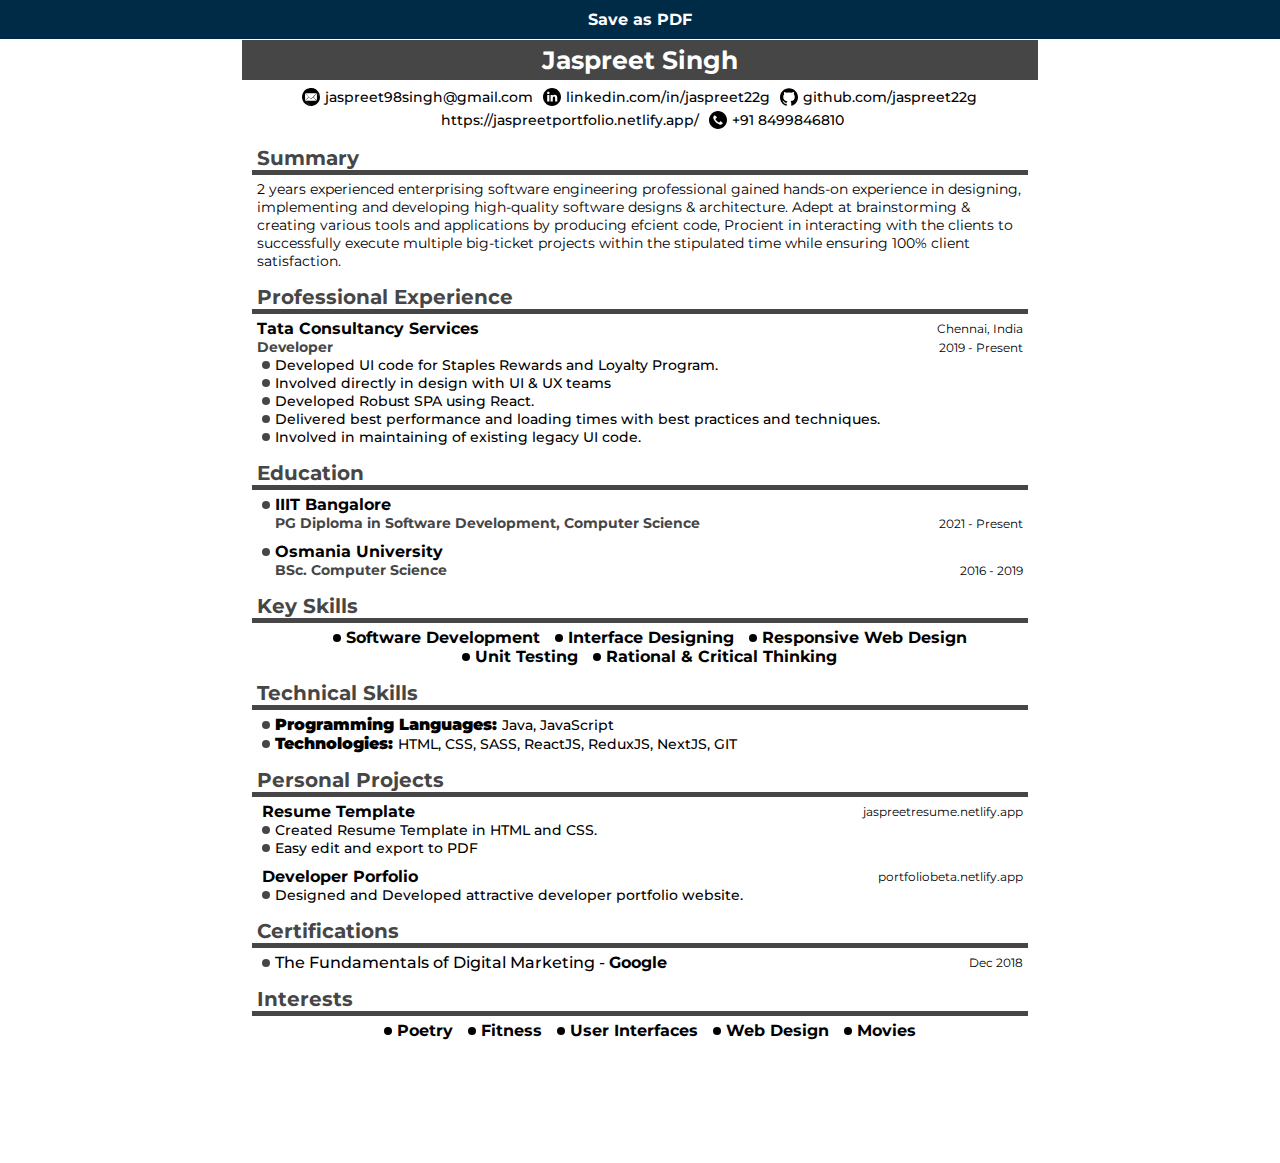
==== index.html @ e5b24d25 "updating portfolio link" ====
<!DOCTYPE html>
<html lang="en">

<head>
    <meta charset="UTF-8" />
    <meta name="viewport" content="width=device-width, initial-scale=1.0" />
    <title>Jaspreet's Resume</title>
    <link rel="stylesheet" href="styles.css" />
</head>

<body>

    <button onclick="saveAsPDF()">Save as PDF</button>

    <section class="contact-info">
        <div class="name">
            <h1>Jaspreet Singh</h1>
        </div>
        <div class="info-details">
            <div>
                <img src="./assets/mail.svg" alt="" />
                <a href="mailto:jaspreet98singh@gmail.com">jaspreet98singh@gmail.com</a>
            </div>
            <div>
                <img src="./assets/linkedin.svg" alt="" />
                <a href="https://www.linkedin.com/in/jaspreet22g/">linkedin.com/in/jaspreet22g</a>
            </div>
            <div>
                <img src="./assets/github.svg" alt="" />
                <a href="https://github.com/jaspreet22g">github.com/jaspreet22g</a>
            </div>
            <div>
                <img src="./assets/global.svg" alt="" />
                <a href="https://jaspreetportfolio.netlify.app/">https://jaspreetportfolio.netlify.app/</a>
            </div>
            <div>
                <img src="./assets/phone-call.svg" alt="" />
                <a href="tel:+918499846810">+91 8499846810</a>
            </div>
        </div>
    </section>

    <section class="summary">
        <h2 class="main-block-title">Summary</h2>
        <p>2 years experienced enterprising software engineering professional gained hands-on experience in
            designing, implementing and developing high-quality software
            designs &
            architecture. Adept at brainstorming & creating various tools and applications by producing efcient
            code,
             Procient in interacting with the clients to successfully execute multiple big-ticket
            projects within
            the stipulated time while ensuring 100% client satisfaction.
        </p>
    </section>

    <section class="prof-exp">
        <h2 class="main-block-title">Professional Experience</h2>
        <div class="cmp-details space-between">
            <h3>Tata Consultancy Services</h3>
            <h5>Chennai, India</h5>
        </div>
        <div class="emp-details">
            <div class="space-between">
                <h4>Developer</h4>
                <h5>2019 - Present</h5>
            </div>
            <ul>
                <li>Developed UI code for Staples Rewards and Loyalty Program.</li>
                <li>Involved directly in design with UI & UX teams</li>
                <li>Developed Robust SPA using React.</li>
                <li>Delivered best performance and loading times with best practices and techniques.</li>
                <li>Involved in maintaining of existing legacy UI code.</li>
            </ul>
        </div>
    </section>


    <section class="education">
        <h2 class="main-block-title">Education</h2>
        <ul class="vert-block-div">
            <li>
                <h3>IIIT Bangalore</h3>
            </li>
            <div class="space-between">
                <h4>PG Diploma in Software Development, Computer Science</h4>
                <h5>2021 - Present</h5>
            </div>
        </ul>
        <ul class="vert-block-div">
            <li>
                <h3>Osmania University</h3>
            </li>
            <div class="space-between">
                <h4>BSc. Computer Science</h4>
                <h5>2016 - 2019</h5>
            </div>
        </ul>
    </section>

    <section class="key-skills">
        <h2 class="main-block-title">Key Skills</h2>
        <ul class="horizontal-ul">
            <li>
                <h3>Software Development</h3>
            </li>
            <li>
                <h3>Interface Designing</h3>
            </li>
            <li>
                <h3>Responsive Web Design</h3>
            </li>
            <li>
                <h3>Unit Testing</h3>
            </li>
            <li>
                <h3>Rational & Critical Thinking</h3>
            </li>
        </ul>
    </section>
    <section class="tech-skills">
        <h2 class="main-block-title">Technical Skills</h2>
        <ul>
            <li>
                <h3><b>Programming Languages:</b> </h3> Java, JavaScript
            </li>
            <li>
                <h3><b>Technologies:</b></h3> HTML, CSS, SASS, ReactJS, ReduxJS, NextJS, GIT
            </li>
        </ul>
    </section>

    <section class="personal-proj">
        <h2 class="main-block-title">Personal Projects</h2>
        <ul class="vert-block-div">
            <div class="space-between">
                <h3>Resume Template</h3>
                <h5>jaspreetresume.netlify.app</h5>
            </div>
            <li>Created Resume Template in HTML and CSS.</li>
            <li>Easy edit and export to PDF</li>
        </ul>
        <ul class="vert-block-div">
            <div class="space-between">
                <h3>Developer Porfolio</h3>
                <h5>portfoliobeta.netlify.app</h5>
            </div>
            <li>Designed and Developed attractive developer portfolio website.</li>
        </ul>
    </section>

    <section class="certifications">
        <h2 class="main-block-title">Certifications</h2>
        <ul>
            <li class="space-between">
                <h3>The Fundamentals of Digital Marketing - <b>Google</b></h3>
                <h5>Dec 2018</h5>
            </li>
        </ul>
    </section>

    <section class="interests">
        <h2 class="main-block-title">Interests</h2>
        <ul class="horizontal-ul">
            <li>
                <h3>Poetry</h3>
            </li>
            <li>
                <h3>Fitness</h3>
            </li>
            <li>
                <h3>User Interfaces</h3>
            </li>
            <li>
                <h3>Web Design</h3>
            </li>
            <li>
                <h3>Movies</h3>
            </li>
        </ul>
    </section>

</body>
<script>
    const saveAsPDF = () => window.print();
</script>

</html>
---- styles.css ----
@import url("https://fonts.googleapis.com/css2?family=Montserrat:wght@400;500;700&display=swap");
* {
  margin: 0;
  padding: 0;
  border: 0;
  -webkit-box-sizing: border-box;
          box-sizing: border-box;
  scroll-behavior: smooth;
}

*::before, *::after {
  margin: 0;
  padding: 0;
  border: 0;
  -webkit-box-sizing: border-box;
          box-sizing: border-box;
  scroll-behavior: smooth;
}

.space-between {
  display: -webkit-box;
  display: -ms-flexbox;
  display: flex;
  -webkit-box-align: center;
      -ms-flex-align: center;
          align-items: center;
  -webkit-box-pack: justify;
      -ms-flex-pack: justify;
          justify-content: space-between;
}

.space-between > *:last-child {
  font-weight: 400;
}

body {
  margin: auto;
  margin-top: 40px;
  overflow-x: hidden;
  font-family: "Montserrat", sans-serif;
  width: 8.3in;
  height: 11.7in;
  min-height: 296.5mm;
}

body section:not(.contact-info) {
  padding: 0 10px;
}

body section h1 {
  font-size: 25px;
  font-weight: 700;
}

body section h2 {
  font-size: 20px;
  font-weight: 700;
}

body section h3 {
  font-size: 16px;
  font-weight: 700;
}

body section h4,
body section p {
  font-size: 14px;
}

body section h5 {
  font-size: 12px;
}

body section b {
  color: black;
  margin-right: 5px;
}

body section > * {
  padding: 0 5px;
}

body section .main-block-title {
  padding: 0 5px !important;
  margin: 15px 0 5px 0;
  color: #464646;
  border-bottom: 5px solid #464646;
}

body section a {
  text-decoration: none;
  color: black;
  font-size: 14px;
  font-weight: 500;
}

body section ul {
  margin-left: 5px;
  list-style-type: none;
}

body section ul li {
  display: -webkit-box;
  display: -ms-flexbox;
  display: flex;
  -webkit-box-align: center;
      -ms-flex-align: center;
          align-items: center;
  font-size: 14px;
  font-weight: 500;
}

body section ul li h5 {
  font-weight: 500;
}

body section ul li:before {
  display: inline-block;
  content: "";
  border-radius: 50%;
  z-index: 2;
  height: 8px;
  width: 8px;
  margin-right: 5px;
  background-color: #464646;
}

body section .horizontal-ul {
  display: -webkit-box;
  display: -ms-flexbox;
  display: flex;
  -ms-flex-wrap: wrap;
      flex-wrap: wrap;
  -webkit-box-pack: center;
      -ms-flex-pack: center;
          justify-content: center;
  -webkit-box-align: center;
      -ms-flex-align: center;
          align-items: center;
}

body section .horizontal-ul li {
  margin-left: 15px;
}

body section .horizontal-ul li:before {
  background-color: black;
}

button {
  all: unset;
  position: fixed;
  top: 0;
  left: 0;
  right: 0;
  margin: 0;
  width: 100%;
  text-align: center;
  font-weight: 700;
  padding: 10px 0;
  cursor: pointer;
  background-color: #03436e;
  color: white;
}

button:hover {
  -webkit-transition: all 0.5s;
  transition: all 0.5s;
  background-color: #002b47;
}

.contact-info {
  display: -webkit-box;
  display: -ms-flexbox;
  display: flex;
  -webkit-box-orient: vertical;
  -webkit-box-direction: normal;
      -ms-flex-direction: column;
          flex-direction: column;
  -ms-flex-pack: distribute;
      justify-content: space-around;
  -webkit-box-align: center;
      -ms-flex-align: center;
          align-items: center;
}

.contact-info .name {
  width: 100%;
  text-align: center;
  background: #464646;
  padding: 5px 0;
  margin-bottom: 5px;
}

.contact-info .name h1 {
  color: white;
  width: auto;
}

.contact-info .info-details {
  display: -webkit-box;
  display: -ms-flexbox;
  display: flex;
  padding: 0;
  -ms-flex-wrap: wrap;
      flex-wrap: wrap;
  -webkit-box-pack: center;
      -ms-flex-pack: center;
          justify-content: center;
  -webkit-box-align: center;
      -ms-flex-align: center;
          align-items: center;
}

.contact-info .info-details > div {
  display: -webkit-box;
  display: -ms-flexbox;
  display: flex;
  -webkit-box-align: center;
      -ms-flex-align: center;
          align-items: center;
  margin: 2.5px 5px;
}

.contact-info .info-details > div > img {
  height: 18px;
  margin-right: 5px;
}

.prof-exp .emp-details h4 {
  color: #464646;
}

.vert-block-div {
  display: -webkit-box;
  display: -ms-flexbox;
  display: flex;
  -webkit-box-orient: vertical;
  -webkit-box-direction: normal;
      -ms-flex-direction: column;
          flex-direction: column;
  -webkit-box-pack: center;
      -ms-flex-pack: center;
          justify-content: center;
  margin-bottom: 10px;
}

.vert-block-div h4 {
  color: #464646;
  padding-left: 13px;
}

.certifications h3 {
  font-weight: 500;
}

.certifications li > *:first-child {
  -webkit-box-flex: 2;
      -ms-flex: 2;
          flex: 2;
}

/* ---------print-------- */
@media print {
  body {
    height: 100%;
    width: 100%;
    overflow: hidden;
    margin-top: 0;
  }
  button {
    display: none;
  }
  @page {
    size: A4;
    margin: 0;
  }
}
/*# sourceMappingURL=styles.css.map */
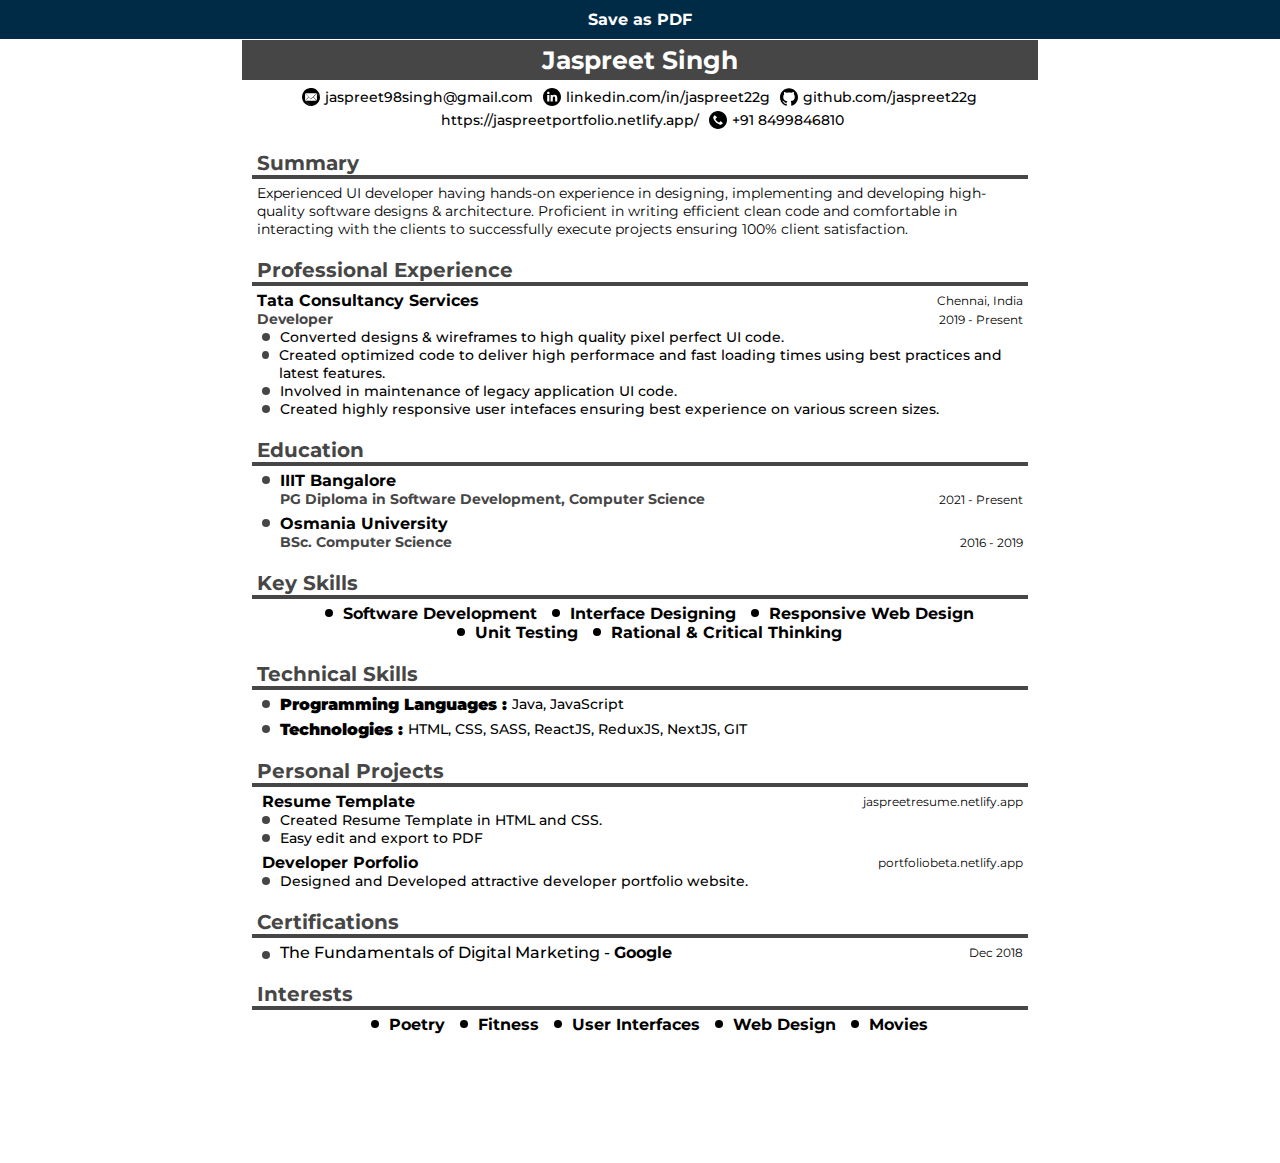
==== commit c0cd935e: "content change and padding fix" ====
--- a/index.html
+++ b/index.html
@@ -42,14 +42,11 @@
 
     <section class="summary">
         <h2 class="main-block-title">Summary</h2>
-        <p>2 years experienced enterprising software engineering professional gained hands-on experience in
+        <p> Experienced UI developer having hands-on experience in
             designing, implementing and developing high-quality software
-            designs &
-            architecture. Adept at brainstorming & creating various tools and applications by producing efcient
-            code,
-             Procient in interacting with the clients to successfully execute multiple big-ticket
-            projects within
-            the stipulated time while ensuring 100% client satisfaction.
+            designs & architecture.
+            Proficient in writing efficient clean code and comfortable in interacting with the clients to successfully
+            execute projects ensuring 100% client satisfaction.
         </p>
     </section>
 
@@ -65,11 +62,11 @@
                 <h5>2019 - Present</h5>
             </div>
             <ul>
-                <li>Developed UI code for Staples Rewards and Loyalty Program.</li>
-                <li>Involved directly in design with UI & UX teams</li>
-                <li>Developed Robust SPA using React.</li>
-                <li>Delivered best performance and loading times with best practices and techniques.</li>
-                <li>Involved in maintaining of existing legacy UI code.</li>
+                <li>Converted designs & wireframes to high quality pixel perfect UI code.</li>
+                <li>Created optimized code to deliver high performace and fast loading times using best practices and
+                    latest features.</li>
+                <li>Involved in maintenance of legacy application UI code.</li>
+                <li>Created highly responsive user intefaces ensuring best experience on various screen sizes.</li>
             </ul>
         </div>
     </section>
@@ -119,12 +116,14 @@
     </section>
     <section class="tech-skills">
         <h2 class="main-block-title">Technical Skills</h2>
-        <ul>
+        <ul class="vert-block-div">
             <li>
-                <h3><b>Programming Languages:</b> </h3> Java, JavaScript
+                <h3><b>Programming Languages :</b> </h3> Java, JavaScript
             </li>
+        </ul>
+        <ul class="vert-block-div">
             <li>
-                <h3><b>Technologies:</b></h3> HTML, CSS, SASS, ReactJS, ReduxJS, NextJS, GIT
+                <h3><b>Technologies :</b></h3> HTML, CSS, SASS, ReactJS, ReduxJS, NextJS, GIT
             </li>
         </ul>
     </section>
--- a/styles.css
+++ b/styles.css
@@ -81,10 +81,10 @@
 }
 
 body section .main-block-title {
-  padding: 0 5px !important;
-  margin: 15px 0 5px 0;
+  padding: 0 5px;
+  margin: 20px 0 5px 0;
   color: #464646;
-  border-bottom: 5px solid #464646;
+  border-bottom: 4px solid #464646;
 }
 
 body section a {
@@ -103,9 +103,6 @@
   display: -webkit-box;
   display: -ms-flexbox;
   display: flex;
-  -webkit-box-align: center;
-      -ms-flex-align: center;
-          align-items: center;
   font-size: 14px;
   font-weight: 500;
 }
@@ -121,7 +118,8 @@
   z-index: 2;
   height: 8px;
   width: 8px;
-  margin-right: 5px;
+  margin-right: 10px;
+  margin-top: 5px;
   background-color: #464646;
 }
 
@@ -150,6 +148,7 @@
 button {
   all: unset;
   position: fixed;
+  z-index: 99;
   top: 0;
   left: 0;
   right: 0;
@@ -242,12 +241,12 @@
   -webkit-box-pack: center;
       -ms-flex-pack: center;
           justify-content: center;
-  margin-bottom: 10px;
+  margin-bottom: 6px;
 }
 
 .vert-block-div h4 {
   color: #464646;
-  padding-left: 13px;
+  padding-left: 18px;
 }
 
 .certifications h3 {
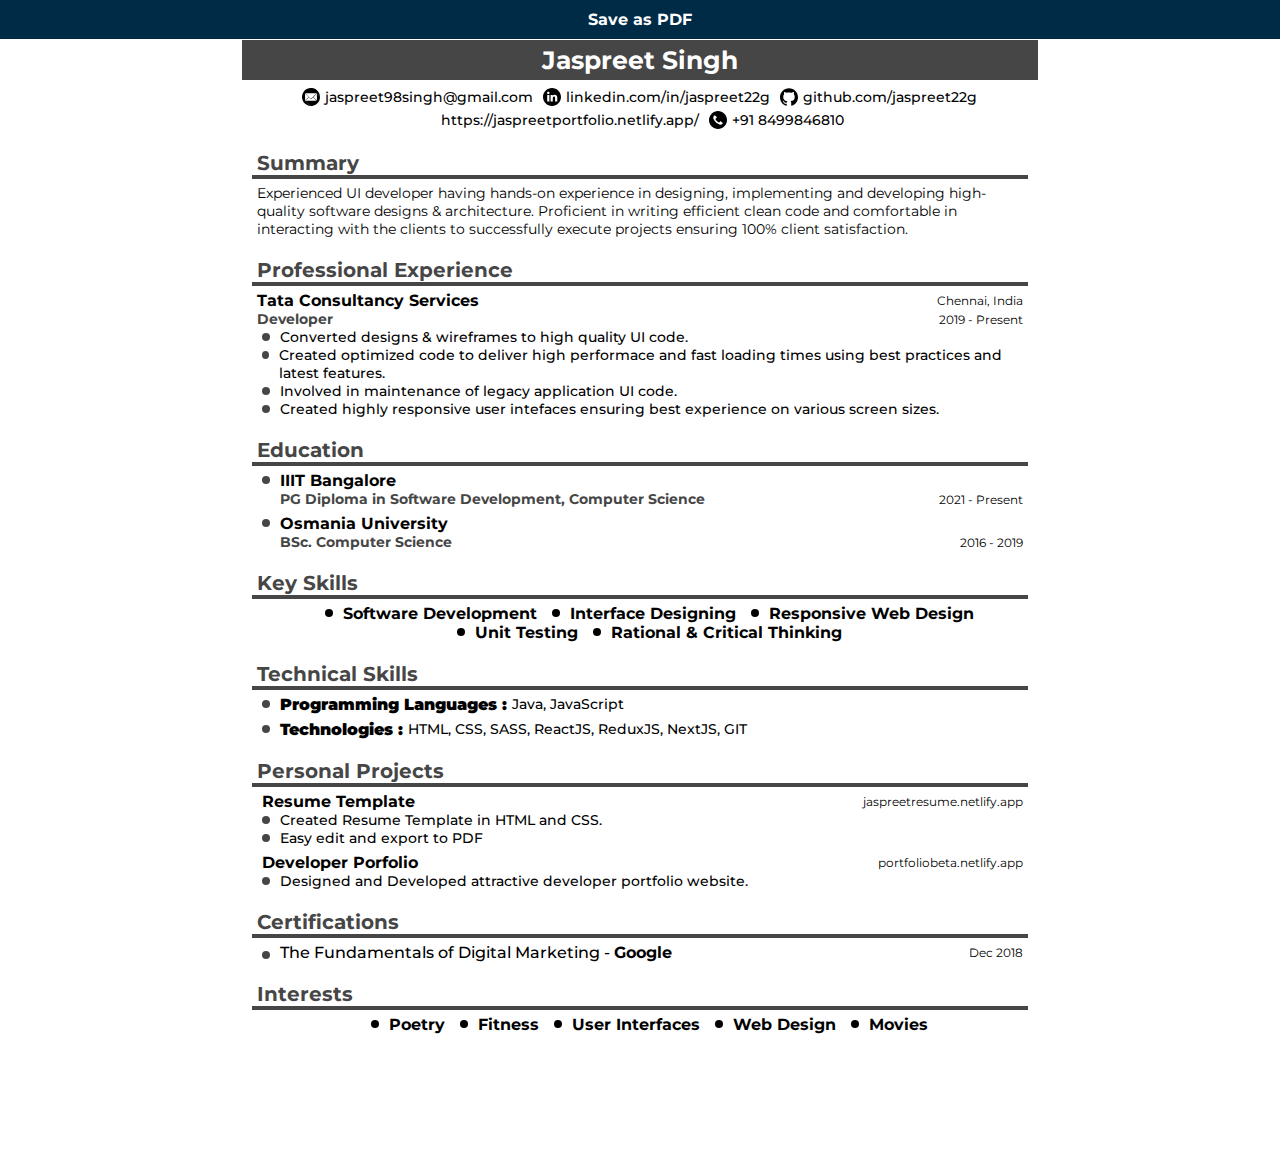
==== commit 0fcd7032: "grammer error fix" ====
--- a/index.html
+++ b/index.html
@@ -62,7 +62,7 @@
                 <h5>2019 - Present</h5>
             </div>
             <ul>
-                <li>Converted designs & wireframes to high quality pixel perfect UI code.</li>
+                <li>Converted designs & wireframes to high quality UI code.</li>
                 <li>Created optimized code to deliver high performace and fast loading times using best practices and
                     latest features.</li>
                 <li>Involved in maintenance of legacy application UI code.</li>
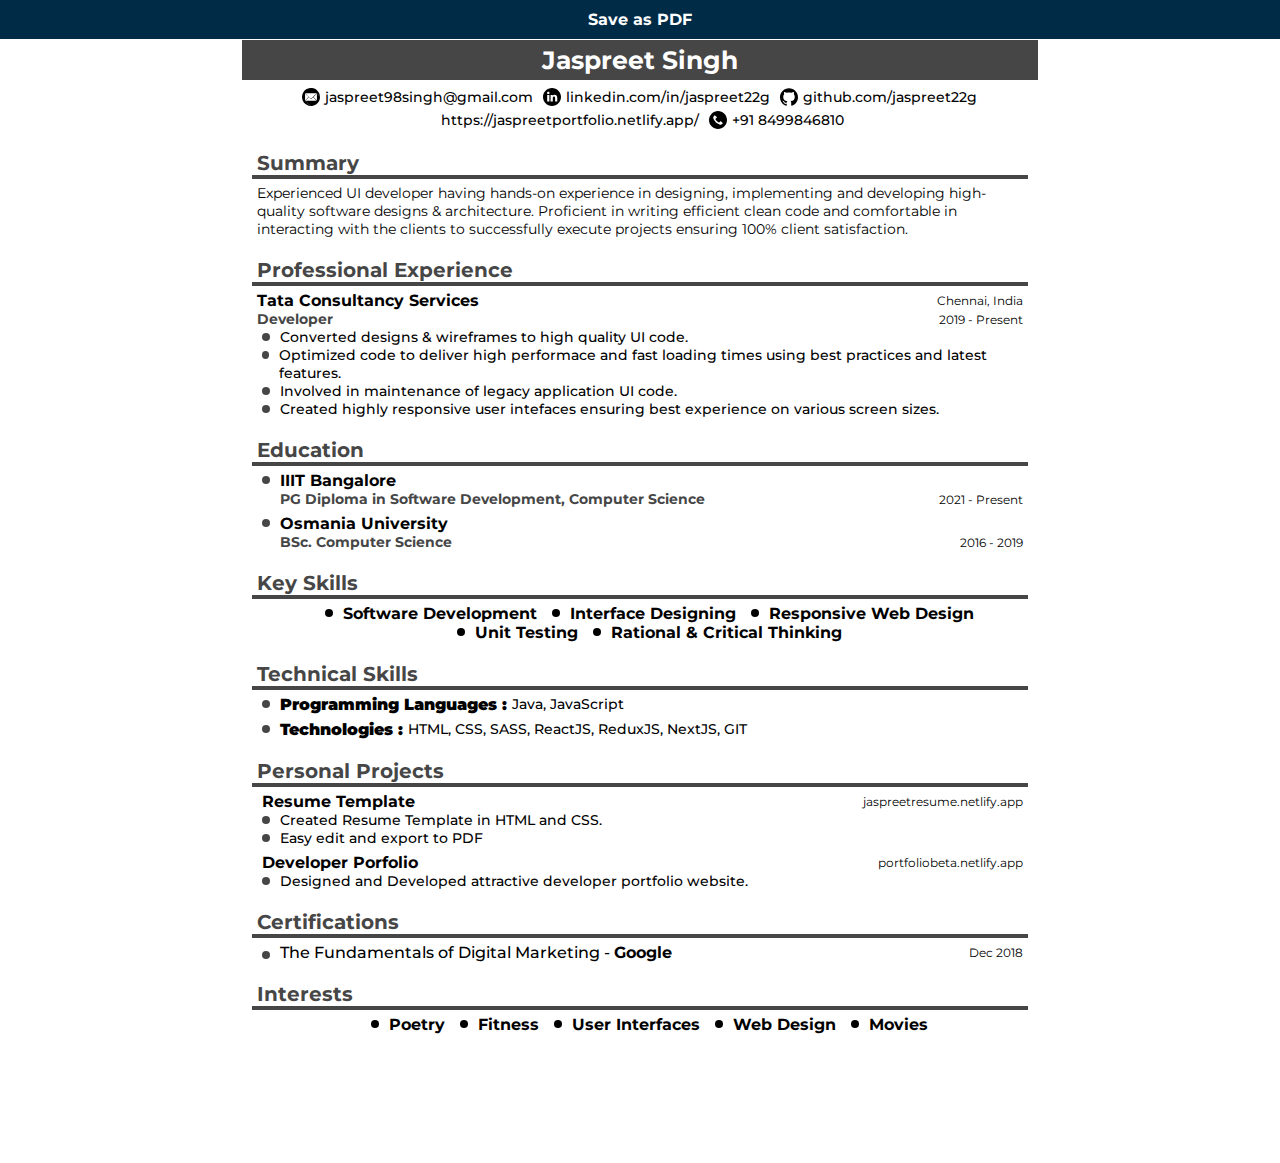
==== commit 22d3c369: "Grammer fix 2" ====
--- a/index.html
+++ b/index.html
@@ -63,7 +63,7 @@
             </div>
             <ul>
                 <li>Converted designs & wireframes to high quality UI code.</li>
-                <li>Created optimized code to deliver high performace and fast loading times using best practices and
+                <li>Optimized code to deliver high performace and fast loading times using best practices and
                     latest features.</li>
                 <li>Involved in maintenance of legacy application UI code.</li>
                 <li>Created highly responsive user intefaces ensuring best experience on various screen sizes.</li>
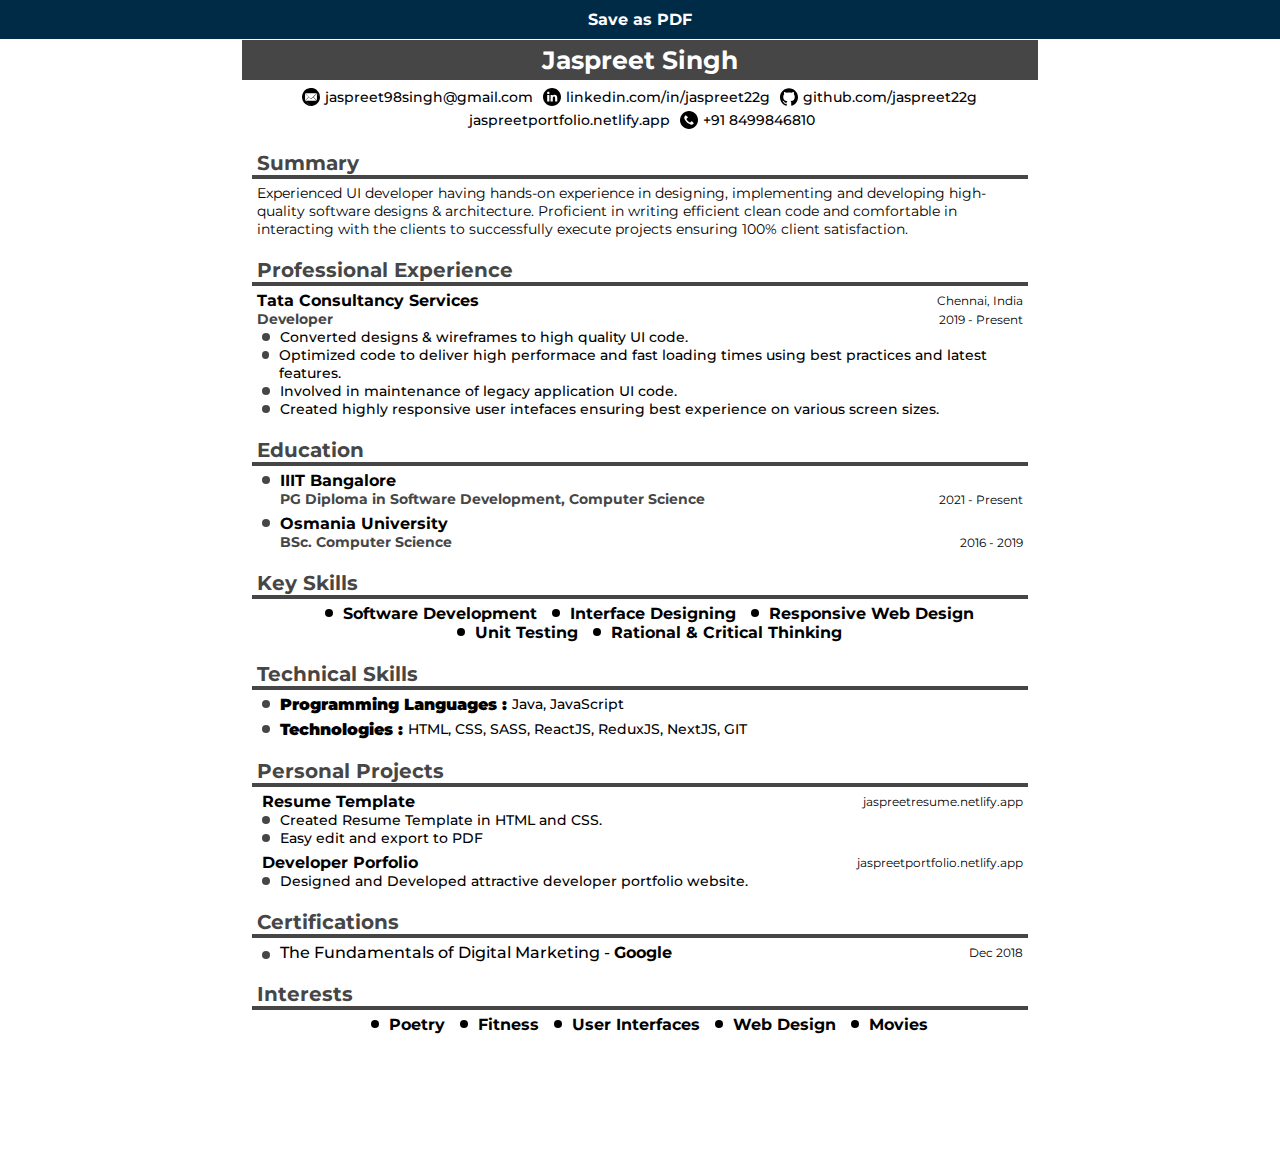
==== commit c97796e2: "web links updated" ====
--- a/index.html
+++ b/index.html
@@ -31,7 +31,7 @@
             </div>
             <div>
                 <img src="./assets/global.svg" alt="" />
-                <a href="https://jaspreetportfolio.netlify.app/">https://jaspreetportfolio.netlify.app/</a>
+                <a href="https://jaspreetportfolio.netlify.app/">jaspreetportfolio.netlify.app</a>
             </div>
             <div>
                 <img src="./assets/phone-call.svg" alt="" />
@@ -141,7 +141,7 @@
         <ul class="vert-block-div">
             <div class="space-between">
                 <h3>Developer Porfolio</h3>
-                <h5>portfoliobeta.netlify.app</h5>
+                <h5>jaspreetportfolio.netlify.app</h5>
             </div>
             <li>Designed and Developed attractive developer portfolio website.</li>
         </ul>
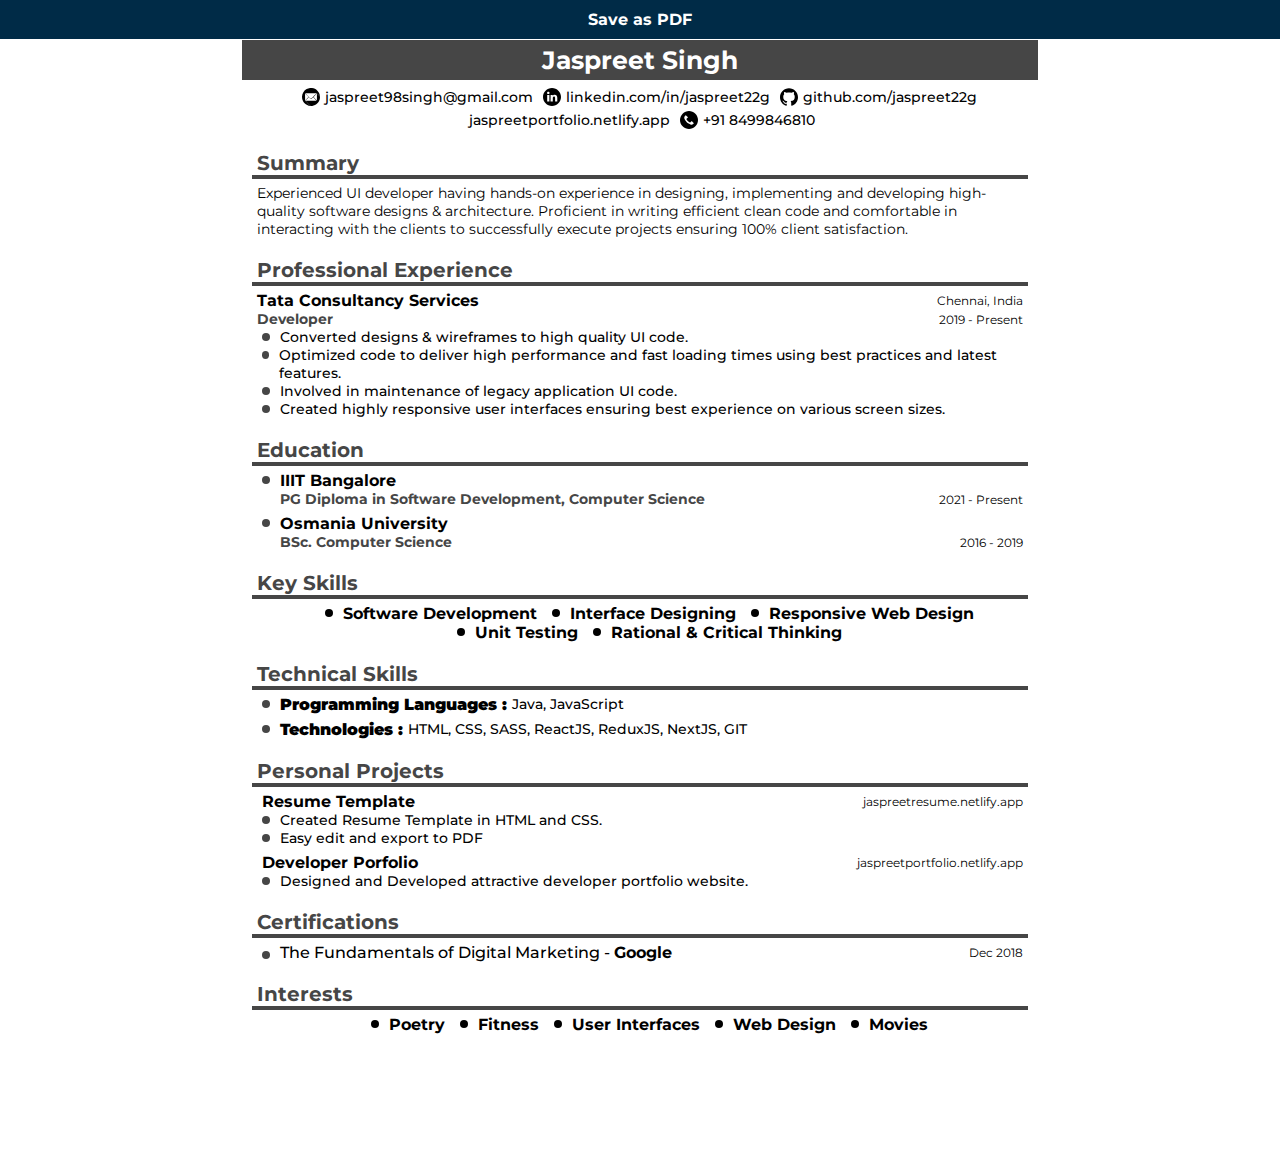
==== commit df4a7529: "Spelling mistake fix" ====
--- a/index.html
+++ b/index.html
@@ -63,10 +63,10 @@
             </div>
             <ul>
                 <li>Converted designs & wireframes to high quality UI code.</li>
-                <li>Optimized code to deliver high performace and fast loading times using best practices and
+                <li>Optimized code to deliver high performance and fast loading times using best practices and
                     latest features.</li>
                 <li>Involved in maintenance of legacy application UI code.</li>
-                <li>Created highly responsive user intefaces ensuring best experience on various screen sizes.</li>
+                <li>Created highly responsive user interfaces ensuring best experience on various screen sizes.</li>
             </ul>
         </div>
     </section>
@@ -133,7 +133,7 @@
         <ul class="vert-block-div">
             <div class="space-between">
                 <h3>Resume Template</h3>
-                <h5>jaspreetresume.netlify.app</h5>
+                <a href="https://jaspreetresume.netlify.app/">jaspreetresume.netlify.app</a>
             </div>
             <li>Created Resume Template in HTML and CSS.</li>
             <li>Easy edit and export to PDF</li>
@@ -141,7 +141,7 @@
         <ul class="vert-block-div">
             <div class="space-between">
                 <h3>Developer Porfolio</h3>
-                <h5>jaspreetportfolio.netlify.app</h5>
+                <a href="https://jaspreetportfolio.netlify.app/">jaspreetportfolio.netlify.app</a>
             </div>
             <li>Designed and Developed attractive developer portfolio website.</li>
         </ul>
--- a/styles.css
+++ b/styles.css
@@ -31,6 +31,7 @@
 
 .space-between > *:last-child {
   font-weight: 400;
+  font-size: 12px;
 }
 
 body {
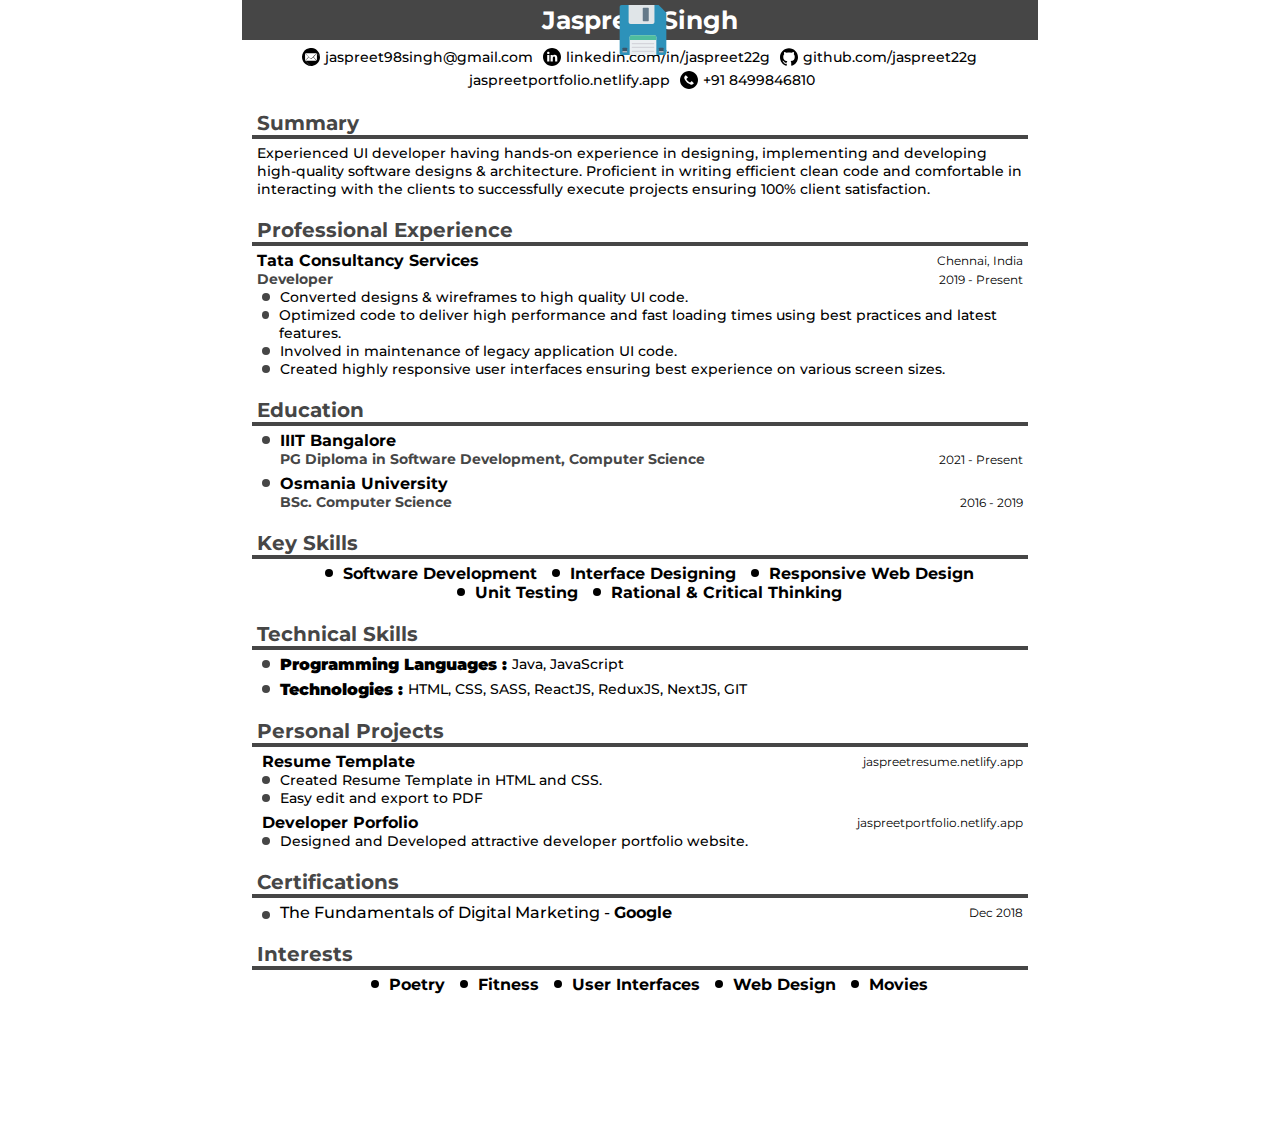
==== commit 8bd238ea: "-save button update -font weight fix" ====
--- a/index.html
+++ b/index.html
@@ -10,7 +10,9 @@
 
 <body>
 
-    <button onclick="saveAsPDF()">Save as PDF</button>
+    <button onclick="saveAsPDF()">
+        <img src="./assets/diskette.svg" alt="">
+    </button>
 
     <section class="contact-info">
         <div class="name">
--- a/styles.css
+++ b/styles.css
@@ -36,7 +36,6 @@
 
 body {
   margin: auto;
-  margin-top: 40px;
   overflow-x: hidden;
   font-family: "Montserrat", sans-serif;
   width: 8.3in;
@@ -149,24 +148,33 @@
 button {
   all: unset;
   position: fixed;
+  display: -webkit-box;
+  display: -ms-flexbox;
+  display: flex;
+  -webkit-box-orient: vertical;
+  -webkit-box-direction: normal;
+      -ms-flex-direction: column;
+          flex-direction: column;
+  -webkit-box-align: center;
+      -ms-flex-align: center;
+          align-items: center;
+  -webkit-box-pack: center;
+      -ms-flex-pack: center;
+          justify-content: center;
+  color: #2d92ba;
   z-index: 99;
-  top: 0;
-  left: 0;
+  top: 5px;
+  left: 5px;
   right: 0;
-  margin: 0;
-  width: 100%;
-  text-align: center;
-  font-weight: 700;
-  padding: 10px 0;
   cursor: pointer;
-  background-color: #03436e;
-  color: white;
-}
-
-button:hover {
-  -webkit-transition: all 0.5s;
-  transition: all 0.5s;
-  background-color: #002b47;
+}
+
+button img {
+  width: 50px;
+}
+
+.summary p {
+  font-weight: 500;
 }
 
 .contact-info {
@@ -266,7 +274,6 @@
     height: 100%;
     width: 100%;
     overflow: hidden;
-    margin-top: 0;
   }
   button {
     display: none;
